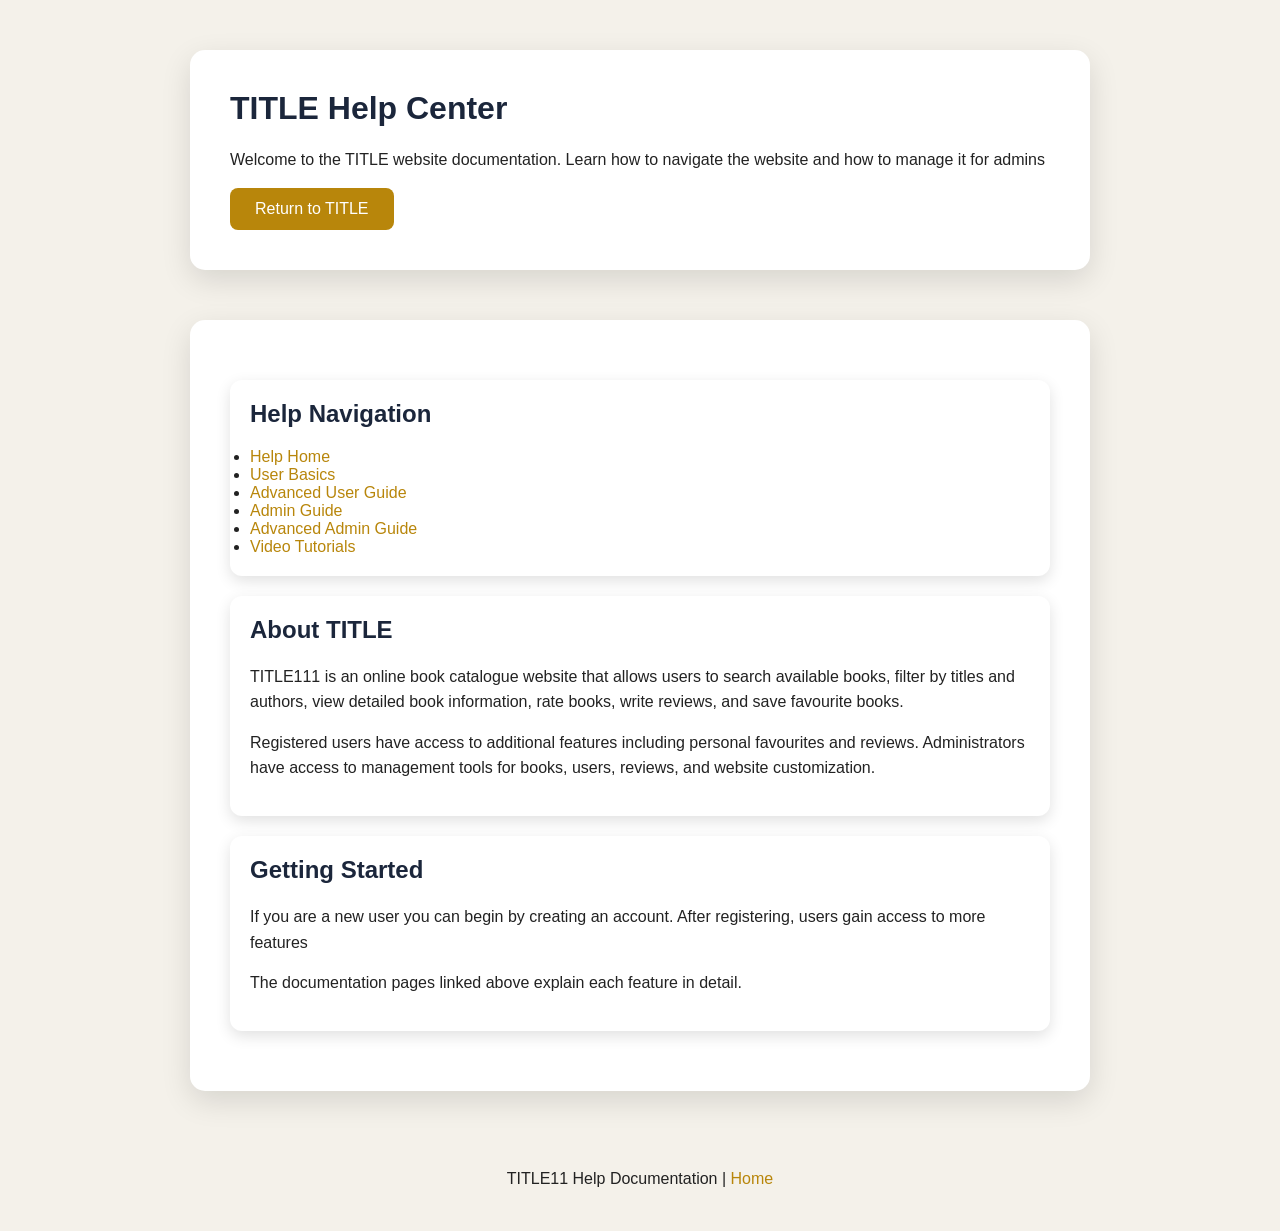
==== public_html/Project/help/index.html @ ff069fea "update" ====
<!DOCTYPE html>
<html lang="en">

<head>
    <meta charset="UTF-8">
    <meta name="viewport" content="width=device-width, initial-scale=1.0">
    <title>TITLE Help Center</title>
    <link rel="stylesheet" href="../assets/css/style.css">
</head>

    <body>
        <header>
        
            <div class="container">
                <h1> TITLE Help Center </h1>

                <p>
                    Welcome to the TITLE website documentation.
                    Learn how to navigate the website and how to manage it for admins
                </p>

                <a class="button" href="../books/books.php"> Return to TITLE </a>

            </div>
        </header>

        <div class="container">
            <div class="card">

                <h2> Help Navigation </h2>

                <ul>
                    <li>
                        <a href="index.html"> Help Home </a>
                    </li>

                    <li>
                        <a href="user_basics.html"> User Basics </a>
                    </li>

                    <li>
                        <a href="user_advanced.html"> Advanced User Guide  </a>
                    </li>

                    <li>
                        <a href="admin_basics.html"> Admin Guide </a>
                    </li>

                    <li>
                        <a href="admin_advanced.html"> Advanced Admin Guide </a>
                    </li>

                    <li>
                        <a href="video_tutorials.php"> Video Tutorials </a>
                    </li>

                </ul>
            </div>

            <div class="card">
                <h2> About TITLE </h2>

                <p>
                    TITLE111 is an online book catalogue website that allows
                    users to search available books, filter by titles and
                    authors, view detailed book information, rate books,
                    write reviews, and save favourite books.
                </p>

                <p>
                    Registered users have access to additional features
                    including personal favourites and reviews.
                    Administrators have access to management tools for
                    books, users, reviews, and website customization.
                </p>

            </div>

            <div class="card">
                <h2> Getting Started </h2>

                <p>
                    If you are a new user you can begin by creating an account.
                    After registering, users gain access to more features
                </p>

                <p> The documentation pages linked above explain each feature in detail. </p>

            </div>
        </div>

        <footer>
            <p>
                TITLE11 Help Documentation |
                <a href="../index.php"> Home </a>
            </p>
        </footer>

    </body>
</html>
---- public_html/Project/assets/css/style.css ----
/* store main colors as variables so we can change them (using themes) */
:root {
    --background-color: #f4f1ea;
    --card-color: #ffffff;
    --text-color: #222222;
    --heading-color: #1b263b;
    --primary-color: #1b263b;
    --accent-color: #b8860b;
    --accent-hover: #8c6500;
    --border-color: #dddddd;
    --input-background: #ffffff;
    --shadow-color: rgba(0, 0, 0, 0.12);
}

/* reset default browser spacing */
* {
    box-sizing: border-box;
    margin: 0;
    padding: 0;
}

/* styling for the page */
html,
body {
    max-width: 100%;
    overflow-x: hidden;
}

body {
    font-family: "Segoe UI", Arial, sans-serif;
    background: var(--background-color);
    color: var(--text-color);
    min-height: 100vh;
}

/* styling for headings */
h1,
h2,
h3 {
    color: var(--heading-color);
    margin-bottom: 20px;
}

/* styling for paragraphs */
p {
    line-height: 1.6;
    margin-bottom: 15px;
}

/* styling for links */
a {
    color: var(--accent-color);
    text-decoration: none;
    transition: color 0.2s;
}

a:hover {
    color: var(--accent-hover);
}

/* styling for the main container */
.container {
    width: 90%;
    max-width: 900px;
    margin: 50px auto;
    background: var(--card-color);
    padding: 40px;
    border-radius: 15px;
    box-shadow: 0 10px 30px var(--shadow-color);
}

/* styling for the navigation bar */
.navbar {
    background: var(--primary-color);
    padding: 15px 30px;
    display: flex;
    justify-content: space-between;
    align-items: center;
}

.navbar .logo {
    color: white;
    font-size: 24px;
    font-weight: bold;
}

.navbar a {
    color: white;
    margin-left: 20px;
}

.navbar a:hover {
    color: var(--accent-color);
}

/* styling for forms */
form {
    display: flex;
    flex-direction: column;
    gap: 15px;
}

label {
    font-weight: bold;
    color: var(--heading-color);
}

input,
textarea,
select {
    padding: 12px;
    background: var(--input-background);
    color: var(--text-color);
    border: 1px solid var(--border-color);
    border-radius: 8px;
    font-size: 16px;
}

input:focus,
textarea:focus,
select:focus {
    outline: none;
    border-color: var(--accent-color);
    box-shadow: 0 0 5px var(--accent-color);
}

/* styling for buttons */
button,
.button {
    background: var(--accent-color);
    color: white;
    border: none;
    padding: 12px 25px;
    border-radius: 8px;
    font-size: 16px;
    cursor: pointer;
    transition: 0.25s;
    display: inline-block;
}

button:hover,
.button:hover {
    background: var(--accent-hover);
    transform: translateY(-2px);
}

/* styling for messages */
.error,
.success {
    padding: 12px;
    border-radius: 8px;
    margin-bottom: 15px;
}

.error {
    background: #ffe5e5;
    color: #a00000;
}

.success {
    background: #e6ffed;
    color: #087830;
}

/* styling for cards */
.card {
    background: var(--card-color);
    border-radius: 12px;
    padding: 20px;
    margin: 20px 0;
    box-shadow: 0 5px 15px var(--shadow-color);
    transition: 0.2s;
}

.card:hover {
    transform: translateY(-5px);
}

/* styling for book cover images */
.book-cover {
    width: 150px;
    height: 220px;
    object-fit: cover;
    border-radius: 8px;
}

/* styling for book grid layouts */
.book-grid {
    display: grid;
    grid-template-columns: repeat(auto-fill, minmax(220px, 1fr));
    gap: 25px;
    margin-top: 30px;
}

.book-grid-5,
.book-grid-4,
.book-grid-3 {
    display: grid;
    gap: 25px;
}

.book-grid-5 {
    grid-template-columns: repeat(5, 1fr);
}

.book-grid-4 {
    grid-template-columns: repeat(4, 1fr);
}

.book-grid-3 {
    grid-template-columns: repeat(3, 1fr);
}

/* styling for individual book cards */
.book-card {
    background: var(--card-color);
    border-radius: 12px;
    padding: 20px;
    box-shadow: 0 5px 15px var(--shadow-color);
    transition: 0.2s;
    display: flex;
    flex-direction: column;
    align-items: center;
    text-align: center;
}

.book-card:hover {
    transform: translateY(-5px);
}

.book-card .book-cover {
    margin-bottom: 15px;
}

.book-card h2 {
    font-size: 20px;
    margin-bottom: 10px;
}

.book-card p {
    margin-bottom: 8px;
}

.book-card .button {
    margin-top: auto;
    width: 100%;
}

/* styling for ratings */
.rating {
    color: var(--accent-color);
    font-size: 22px;
}

/* styling for tables */
table {
    width: 100%;
    border-collapse: collapse;
    margin-top: 20px;
}

th {
    background: var(--primary-color);
    color: white;
}

td,
th {
    padding: 12px;
    border-bottom: 1px solid var(--border-color);
}

/* styling for the footer */
footer {
    text-align: center;
    padding: 25px;
    color: var(--text-color);
}

/* styling for admin controls */
.admin-buttons {
    display: flex;
    flex-direction: column;
    gap: 10px;
}

/* styling for the help link */
.help-link {
    display: inline-block;
    margin-top: 15px;
    padding: 8px 15px;
    background: var(--primary-color);
    color: white;
    border-radius: 8px;
    font-size: 14px;
}

.help-link:hover {
    background: var(--accent-color);
    color: white;
}

/* mobile layout styling for different sizes*/
@media (max-width: 700px) {
    .book-grid-5,
    .book-grid-4,
    .book-grid-3 {
        grid-template-columns: repeat(2, 1fr);
    }
}

@media (max-width: 600px) {
    h1 {
        font-size: 28px;
    }

    h2 {
        font-size: 22px;
    }

    p {
        font-size: 15px;
    }

    .container {
        width: 95%;
        padding: 20px;
        margin: 20px auto;
        border-radius: 10px;
    }

    .navbar {
        padding: 15px;
    }

    .navbar .logo {
        font-size: 22px;
    }

    .navbar a {
        display: block;
        margin: 10px 0;
    }

    button,
    .button {
        width: 100%;
        text-align: center;
        display: block;
    }

    input,
    textarea,
    select {
        width: 100%;
        font-size: 16px;
    }

    .book-grid-5,
    .book-grid-4,
    .book-grid-3 {
        grid-template-columns: 1fr;
        gap: 20px;
    }

    .book-card {
        padding: 15px;
    }

    .book-card .book-cover {
        width: 140px;
        height: 205px;
    }

    .card {
        padding: 15px;
        margin: 15px 0;
    }

    table {
        display: block;
        overflow-x: auto;
        white-space: nowrap;
    }

    img {
        max-width: 100%;
        height: auto;
    }
}

@media (max-width: 400px) {
    .container {
        width: 98%;
        padding: 15px;
    }

    .book-card .book-cover {
        width: 120px;
        height: 180px;
    }
}
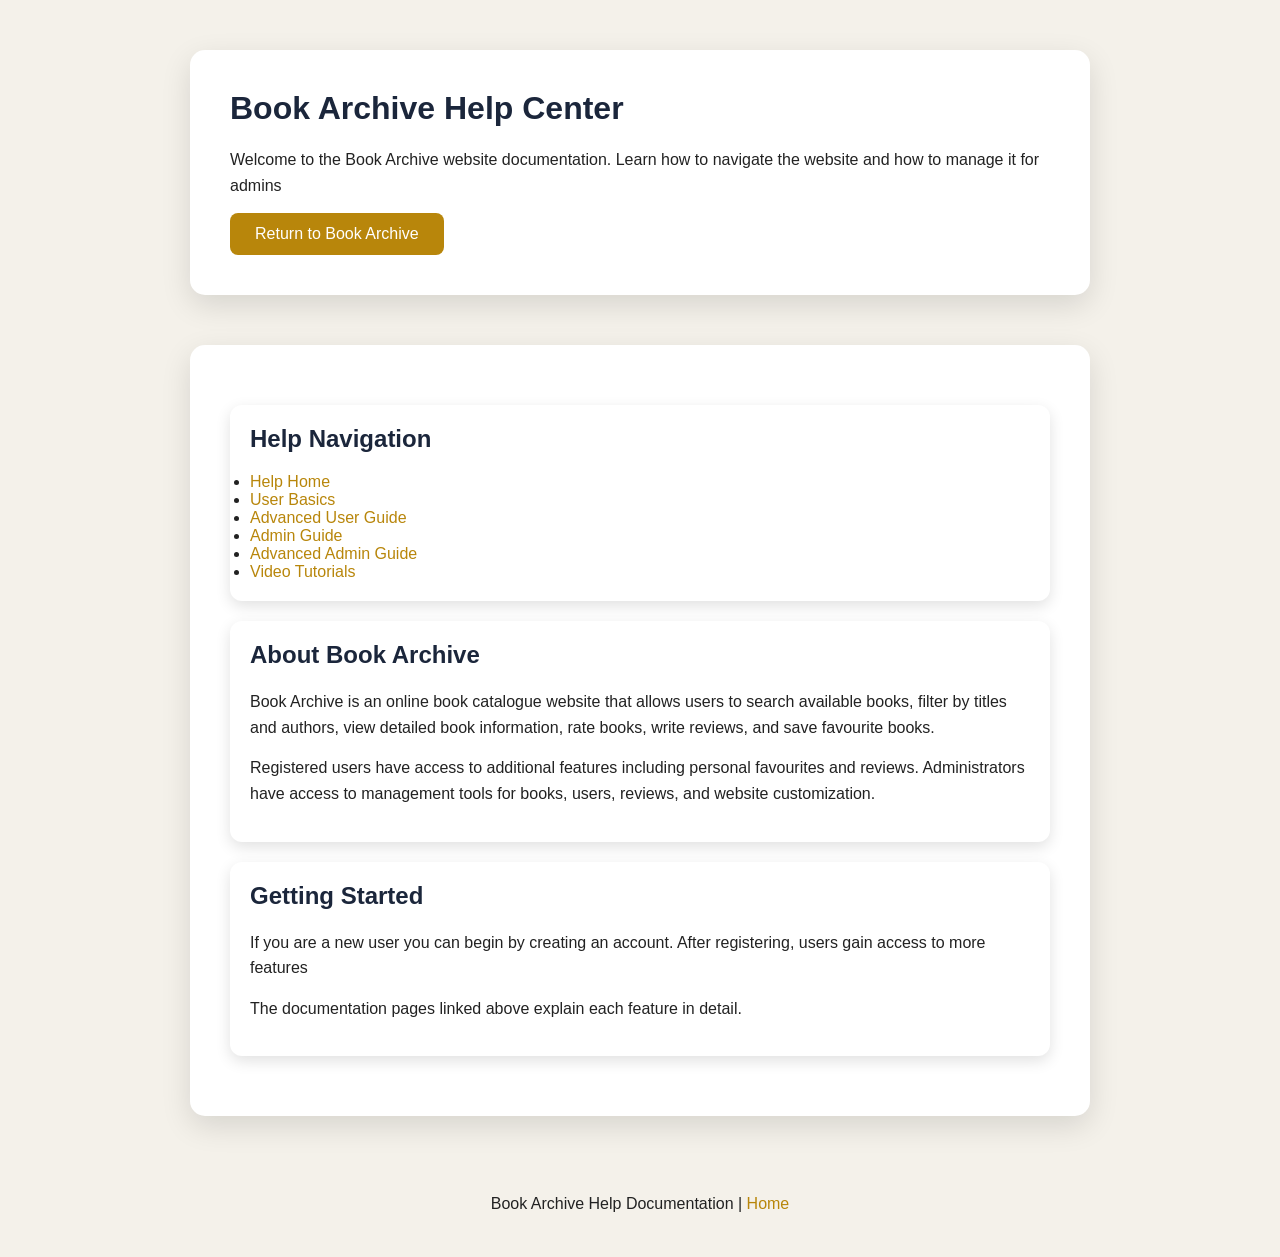
==== commit 2c14ea7f: "wrap up" ====
--- a/public_html/Project/help/index.html
+++ b/public_html/Project/help/index.html
@@ -4,7 +4,7 @@
 <head>
     <meta charset="UTF-8">
     <meta name="viewport" content="width=device-width, initial-scale=1.0">
-    <title>TITLE Help Center</title>
+    <title>Book Archive Help Center</title>
     <link rel="stylesheet" href="../assets/css/style.css">
 </head>
 
@@ -12,14 +12,14 @@
         <header>
         
             <div class="container">
-                <h1> TITLE Help Center </h1>
+                <h1> Book Archive Help Center </h1>
 
                 <p>
-                    Welcome to the TITLE website documentation.
+                    Welcome to the Book Archive website documentation.
                     Learn how to navigate the website and how to manage it for admins
                 </p>
 
-                <a class="button" href="../books/books.php"> Return to TITLE </a>
+                <a class="button" href="../books/books.php"> Return to Book Archive </a>
 
             </div>
         </header>
@@ -51,17 +51,17 @@
                     </li>
 
                     <li>
-                        <a href="video_tutorials.php"> Video Tutorials </a>
+                        <a href="video_help.html"> Video Tutorials </a>
                     </li>
 
                 </ul>
             </div>
 
             <div class="card">
-                <h2> About TITLE </h2>
+                <h2> About Book Archive </h2>
 
                 <p>
-                    TITLE111 is an online book catalogue website that allows
+                    Book Archive is an online book catalogue website that allows
                     users to search available books, filter by titles and
                     authors, view detailed book information, rate books,
                     write reviews, and save favourite books.
@@ -91,7 +91,7 @@
 
         <footer>
             <p>
-                TITLE11 Help Documentation |
+                Book Archive Help Documentation |
                 <a href="../index.php"> Home </a>
             </p>
         </footer>
